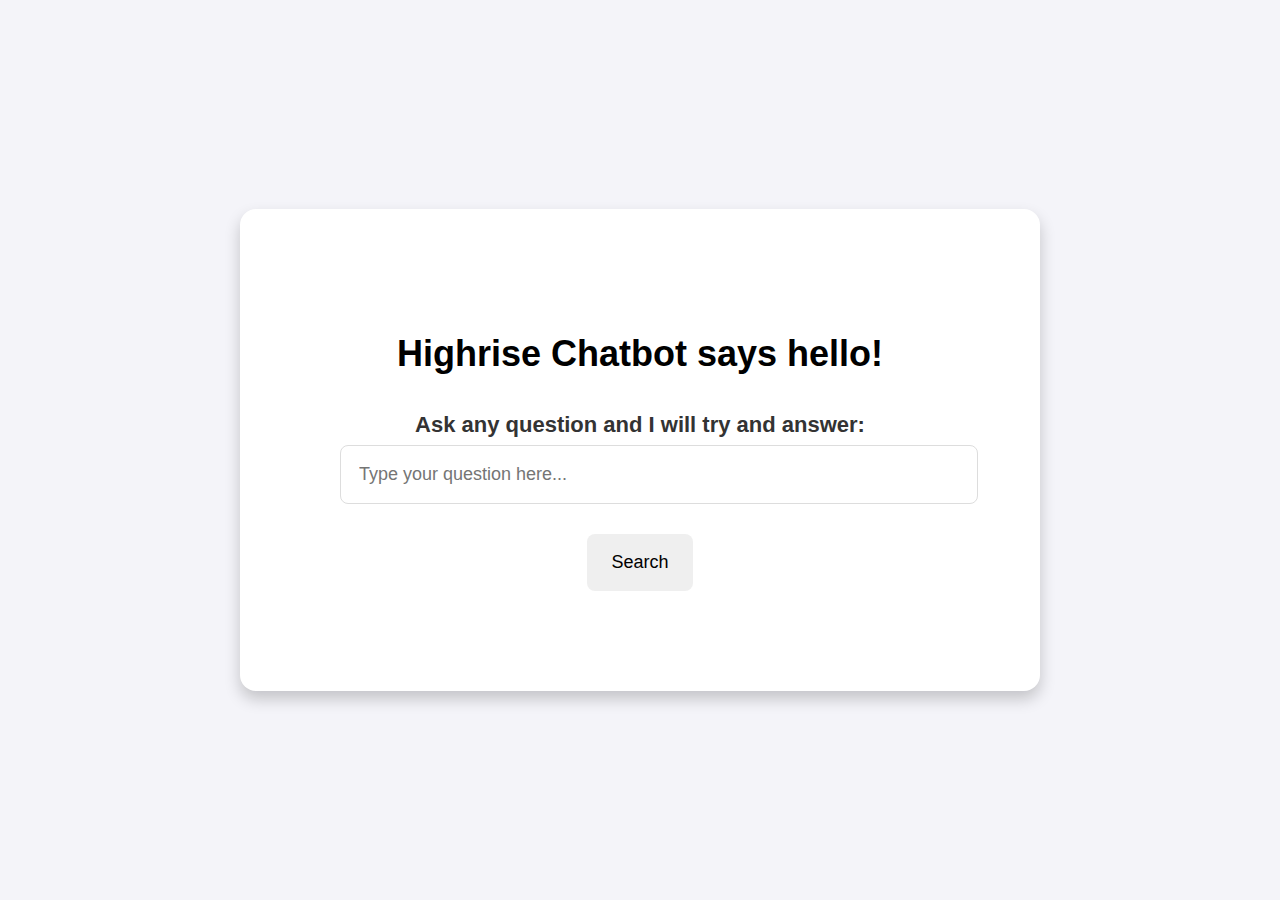
==== templates/index.html @ d3880989 "finished model and basic page" ====
<!DOCTYPE html>
<html lang="en">
<head>
    <meta charset="UTF-8">
    <meta name="viewport" content="width=device-width, initial-scale=1.0">
    <title>Highrise Chatbot</title>
    <link rel="stylesheet" href="/static/styles.css">
</head>
<body>
    <div class="container">
        <h1>Highrise Chatbot says hello!</h1>
        <form id="search-form">
            <label for="question">Ask any question and I will try and answer:</label>
            <input type="text" id="question" name="question" placeholder="Type your question here..." required>
            <button type="submit">Search</button>
        </form>
    </div>
    <script>
        document.getElementById("search-form").addEventListener("submit", (e) => {
            e.preventDefault();
            const question = document.getElementById("question").value;

            fetch("/search", {
                method: "POST",
                headers: { "Content-Type": "application/json" },
                body: JSON.stringify({ question }),
            })
            .then((response) => response.json())
            .then((data) => {
                if (data.redirect_url) {
                    window.location.href = data.redirect_url;
                } else {
                    alert("Error: Could not find an answer.");
                }
            })
            .catch((error) => {
                console.error("Error:", error);
                alert("An error occurred. Please try again.");
            });
        });
    </script>
</body>
</html>
---- static/styles.css ----
/* General body styling */
body {
    font-family: Arial, sans-serif;
    background-color: #f4f4f9;
    margin: 0;
    padding: 0;
    display: flex;
    justify-content: center;
    align-items: center;
    min-height: 100vh;
}

/* General container styling */
.container, .response-container, .error-container {
    background: white;
    padding: 100px;
    border-radius: 16px;
    box-shadow: 0 8px 16px rgba(0, 0, 0, 0.2);
    text-align: center;
    width: 100%;
    max-width: 600px;
    margin: 40px auto;
}

/* Index-specific container */
.container {
    display: flex;
    flex-direction: column;
    justify-content: center;
    align-items: center;
}

/* Response-specific container */
.response-container {
    display: flex;
    flex-direction: column;
    justify-content: space-between;
    align-items: center;
}

/* Error-specific container */
.error-container {
    display: flex;
    flex-direction: column;
    justify-content: center;
    align-items: center;
}

/* Header styling */
h1 {
    font-size: 36px;
    margin-bottom: 30px;
}

/* Label and paragraph text */
label, p, .question, .answer {
    font-size: 22px;
    line-height: 1.8;
    color: #333;
    margin-bottom: 20px;
}

label {
    font-weight: bold;
}

/* Text-specific adjustments for response page */
.question strong, .answer strong {
    font-weight: bold;
    color: #000;
}

/* Input field styling */
input {
    width: 100%;
    padding: 18px;
    font-size: 18px;
    border: 1px solid #ddd;
    border-radius: 8px;
    margin-bottom: 30px;
}

input:focus {
    border-color: #007bff;
    outline: none;
}

/* Buttons */
button, .feedback-button, .back-button {
    padding: 18px 24px;
    border: none;
    border-radius: 8px;
    font-size: 18px;
    cursor: pointer;
    transition: background-color 0.3s ease;
}

button:hover, .feedback-button:hover, .back-button:hover {
    background-color: #0056b3;
}

.feedback-button {
    background-color: #007bff;
    color: white;
}

.back-button {
    background-color: #28a745;
    color: white;
    text-decoration: none;
}

.back-button:hover {
    background-color: #218838;
}

/* Source link styling */
.source {
    margin: 20px 0;
    font-size: 18px;
    color: #444;
}

.source a {
    color: #007bff;
    text-decoration: none;
    font-weight: bold;
    transition: color 0.3s ease;
}

.source a:hover {
    color: #0056b3;
}

/* Responsive styles */
@media (max-width: 768px) {
    .container, .response-container, .error-container {
        padding: 30px;
    }

    h1 {
        font-size: 28px;
    }

    label, p, .question, .answer {
        font-size: 20px;
    }

    input {
        padding: 16px;
        font-size: 16px;
    }

    button, .feedback-button, .back-button {
        padding: 16px 20px;
        font-size: 16px;
    }
}

@media (max-width: 480px) {
    .container, .response-container, .error-container {
        padding: 20px;
    }

    h1 {
        font-size: 24px;
    }

    label, p, .question, .answer {
        font-size: 18px;
    }

    input {
        padding: 14px;
        font-size: 14px;
    }

    button, .feedback-button, .back-button {
        padding: 14px 18px;
        font-size: 14px;
    }
}
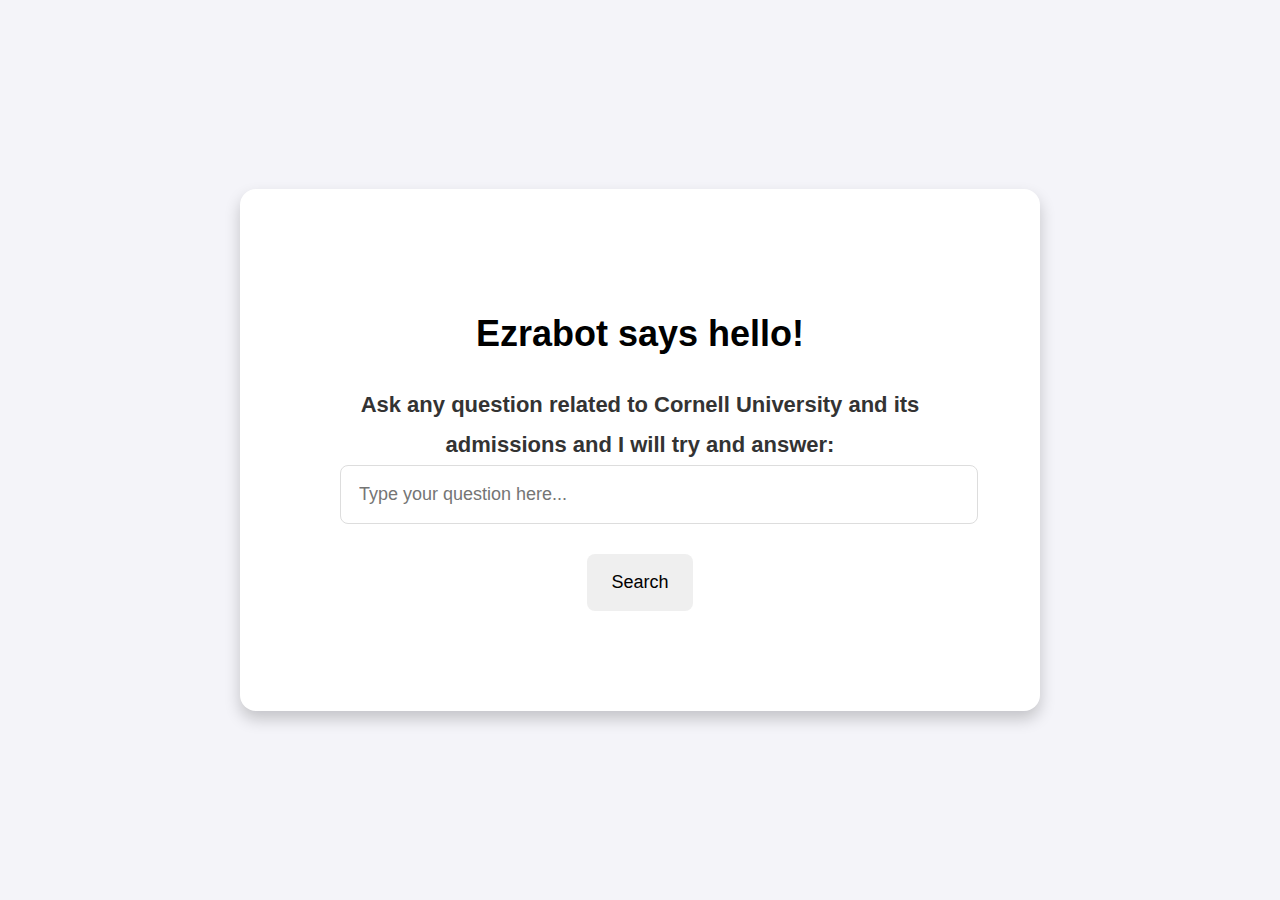
==== commit 51330c4d: "some html changes" ====
--- a/templates/index.html
+++ b/templates/index.html
@@ -3,14 +3,14 @@
 <head>
     <meta charset="UTF-8">
     <meta name="viewport" content="width=device-width, initial-scale=1.0">
-    <title>Highrise Chatbot</title>
+    <title>Ezrabot</title>
     <link rel="stylesheet" href="/static/styles.css">
 </head>
 <body>
     <div class="container">
-        <h1>Highrise Chatbot says hello!</h1>
+        <h1>Ezrabot says hello!</h1>
         <form id="search-form">
-            <label for="question">Ask any question and I will try and answer:</label>
+            <label for="question">Ask any question related to Cornell University and its admissions and I will try and answer:</label>
             <input type="text" id="question" name="question" placeholder="Type your question here..." required>
             <button type="submit">Search</button>
         </form>
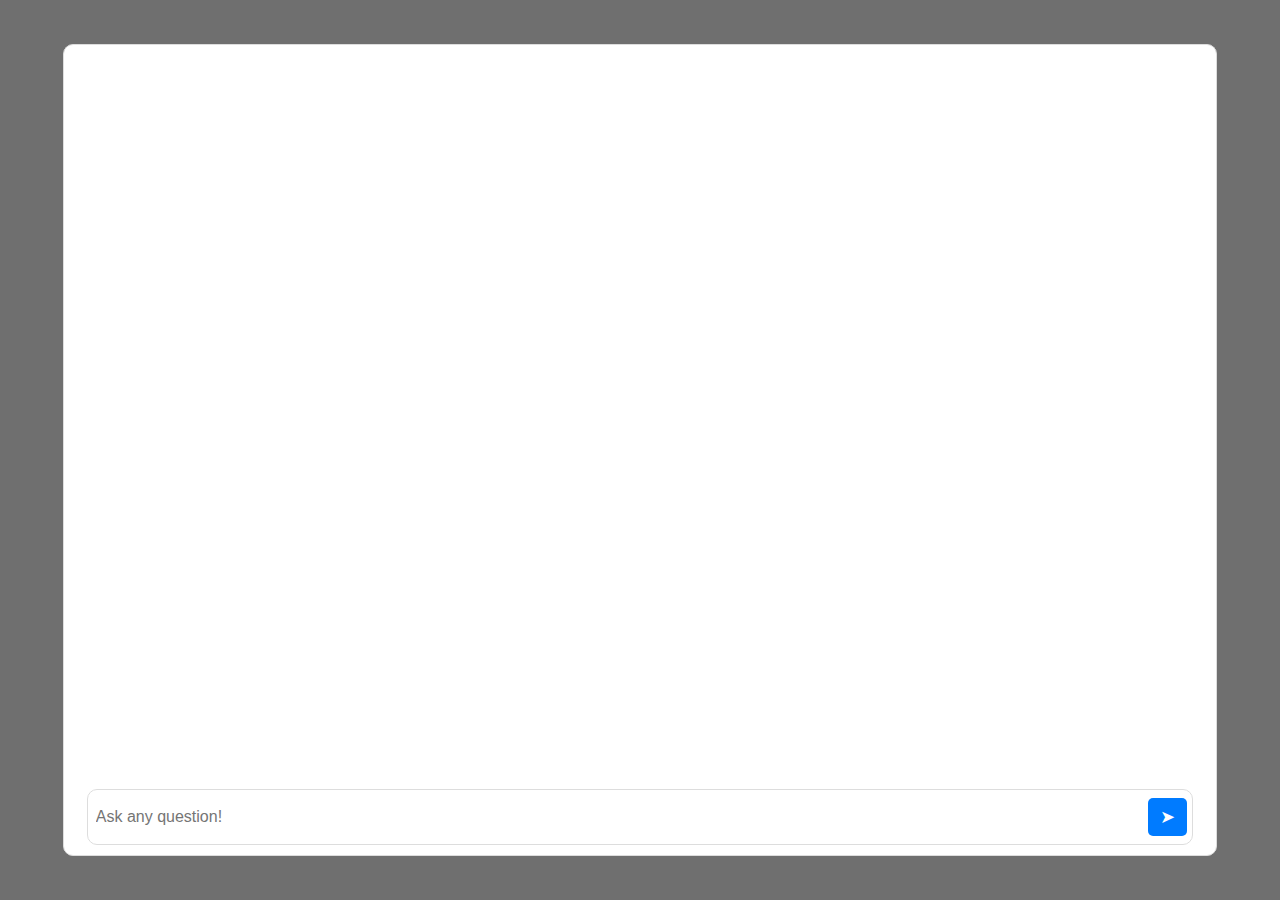
==== commit a48a785c: "revamp chat page, added sqlite db, cleaning" ====
--- a/templates/index.html
+++ b/templates/index.html
@@ -7,37 +7,13 @@
     <link rel="stylesheet" href="/static/styles.css">
 </head>
 <body>
-    <div class="container">
-        <h1>Ezrabot says hello!</h1>
-        <form id="search-form">
-            <label for="question">Ask any question related to Cornell University and its admissions and I will try and answer:</label>
-            <input type="text" id="question" name="question" placeholder="Type your question here..." required>
-            <button type="submit">Search</button>
-        </form>
+    <div class="chat-container">
+        <div id="chat-box"></div>
+        <div class="input-container">
+            <input type="text" id="user-input" placeholder="Ask any question!" />
+            <button id="send-btn">➤</button>
+        </div>
     </div>
-    <script>
-        document.getElementById("search-form").addEventListener("submit", (e) => {
-            e.preventDefault();
-            const question = document.getElementById("question").value;
-
-            fetch("/search", {
-                method: "POST",
-                headers: { "Content-Type": "application/json" },
-                body: JSON.stringify({ question }),
-            })
-            .then((response) => response.json())
-            .then((data) => {
-                if (data.redirect_url) {
-                    window.location.href = data.redirect_url;
-                } else {
-                    alert("Error: Could not find an answer.");
-                }
-            })
-            .catch((error) => {
-                console.error("Error:", error);
-                alert("An error occurred. Please try again.");
-            });
-        });
-    </script>
+    <script src="/static/script.js"></script>
 </body>
 </html>
--- a/static/styles.css
+++ b/static/styles.css
@@ -1,7 +1,6 @@
-/* General body styling */
 body {
     font-family: Arial, sans-serif;
-    background-color: #f4f4f9;
+    background-color: #6f6f6f;
     margin: 0;
     padding: 0;
     display: flex;
@@ -10,140 +9,114 @@
     min-height: 100vh;
 }
 
-/* General container styling */
-.container, .response-container, .error-container {
+.chat-container {
+    width: 90%;
+    height: 90vh;
+    display: flex;
+    flex-direction: column;
+    border: 1px solid #ddd;
+    border-radius: 10px;
+    overflow: hidden;
     background: white;
-    padding: 100px;
-    border-radius: 16px;
-    box-shadow: 0 8px 16px rgba(0, 0, 0, 0.2);
-    text-align: center;
-    width: 100%;
-    max-width: 600px;
-    margin: 40px auto;
 }
 
-/* Index-specific container */
-.container {
+#chat-box {
+    flex: 1;
+    padding: 10px;
+    overflow-y: auto;
     display: flex;
     flex-direction: column;
-    justify-content: center;
-    align-items: center;
 }
 
-/* Response-specific container */
-.response-container {
-    display: flex;
-    flex-direction: column;
-    justify-content: space-between;
-    align-items: center;
+.chat-message {
+    max-width: 60%;
+    padding: 10px 15px;
+    border-radius: 15px;
+    margin: 5px 0;
+    word-wrap: break-word;
 }
 
-/* Error-specific container */
-.error-container {
-    display: flex;
-    flex-direction: column;
-    justify-content: center;
-    align-items: center;
+.user {
+    background-color: #007bff;
+    color: white;
+    align-self: flex-end;
 }
 
-/* Header styling */
-h1 {
-    font-size: 36px;
-    margin-bottom: 30px;
+.bot {
+    background-color: #f1f1f1;
+    color: black;
+    align-self: flex-start;
 }
 
-/* Label and paragraph text */
-label, p, .question, .answer {
-    font-size: 22px;
-    line-height: 1.8;
-    color: #333;
-    margin-bottom: 20px;
+.feedback-buttons {
+    display: flex;
+    gap: 10px;
+    margin-top: 5px;
 }
 
-label {
-    font-weight: bold;
+.feedback-buttons button {
+    background: none;
+    border: none;
+    font-size: 18px;
+    cursor: pointer;
+    transition: transform 0.2s ease;
 }
 
-/* Text-specific adjustments for response page */
-.question strong, .answer strong {
-    font-weight: bold;
-    color: #000;
+.feedback-buttons button:hover {
+    transform: scale(1.2);
 }
 
-/* Input field styling */
-input {
-    width: 100%;
-    padding: 18px;
-    font-size: 18px;
+.input-container {
+    width: 95%;
     border: 1px solid #ddd;
-    border-radius: 8px;
-    margin-bottom: 30px;
+    border-radius: 10px;
+    display: flex;
+    align-items: center;
+    margin: auto;
+    margin-bottom: 10px;
+    overflow: hidden;
+    padding: 5px;
 }
 
-input:focus {
-    border-color: #007bff;
+#user-input {
+    flex: 1;
+    padding: 3px;
+    margin-top: 10px;
+    margin-bottom: 10px;
+    border: none;
+    border-radius: 5px;
     outline: none;
+    font-size: 16px;
 }
 
-/* Buttons */
-button, .feedback-button, .back-button {
-    padding: 18px 24px;
+#send-btn {
+    padding: 8px 12px;
+    color: white;
+    background-color: #007bff;
     border: none;
-    border-radius: 8px;
+    border-radius: 5px;
+    cursor: pointer;
+    margin-left: 8px;
     font-size: 18px;
-    cursor: pointer;
-    transition: background-color 0.3s ease;
 }
 
-button:hover, .feedback-button:hover, .back-button:hover {
+#send-btn:hover {
     background-color: #0056b3;
 }
 
-.feedback-button {
-    background-color: #007bff;
-    color: white;
+#chat-box::-webkit-scrollbar {
+    width: 5px;
 }
 
-.back-button {
-    background-color: #28a745;
-    color: white;
-    text-decoration: none;
+#chat-box::-webkit-scrollbar-thumb {
+    background: #bbb;
+    border-radius: 5px;
 }
 
-.back-button:hover {
-    background-color: #218838;
-}
-
-/* Source link styling */
-.source {
-    margin: 20px 0;
-    font-size: 18px;
-    color: #444;
-}
-
-.source a {
-    color: #007bff;
-    text-decoration: none;
-    font-weight: bold;
-    transition: color 0.3s ease;
-}
-
-.source a:hover {
-    color: #0056b3;
-}
-
-/* Responsive styles */
+/* Responsive styling */
 @media (max-width: 768px) {
-    .container, .response-container, .error-container {
-        padding: 30px;
-    }
-
     h1 {
         font-size: 28px;
-    }
-
-    label, p, .question, .answer {
-        font-size: 20px;
     }
 
     input {
@@ -151,23 +124,15 @@
         font-size: 16px;
     }
 
-    button, .feedback-button, .back-button {
+    #send-btn {
         padding: 16px 20px;
         font-size: 16px;
     }
 }
 
 @media (max-width: 480px) {
-    .container, .response-container, .error-container {
-        padding: 20px;
-    }
-
     h1 {
         font-size: 24px;
-    }
-
-    label, p, .question, .answer {
-        font-size: 18px;
     }
 
     input {
@@ -175,8 +140,8 @@
         font-size: 14px;
     }
 
-    button, .feedback-button, .back-button {
-        padding: 14px 18px;
-        font-size: 14px;
+    #send-btn {
+        padding: 6px 10px;
+        font-size: 16px;
     }
 }
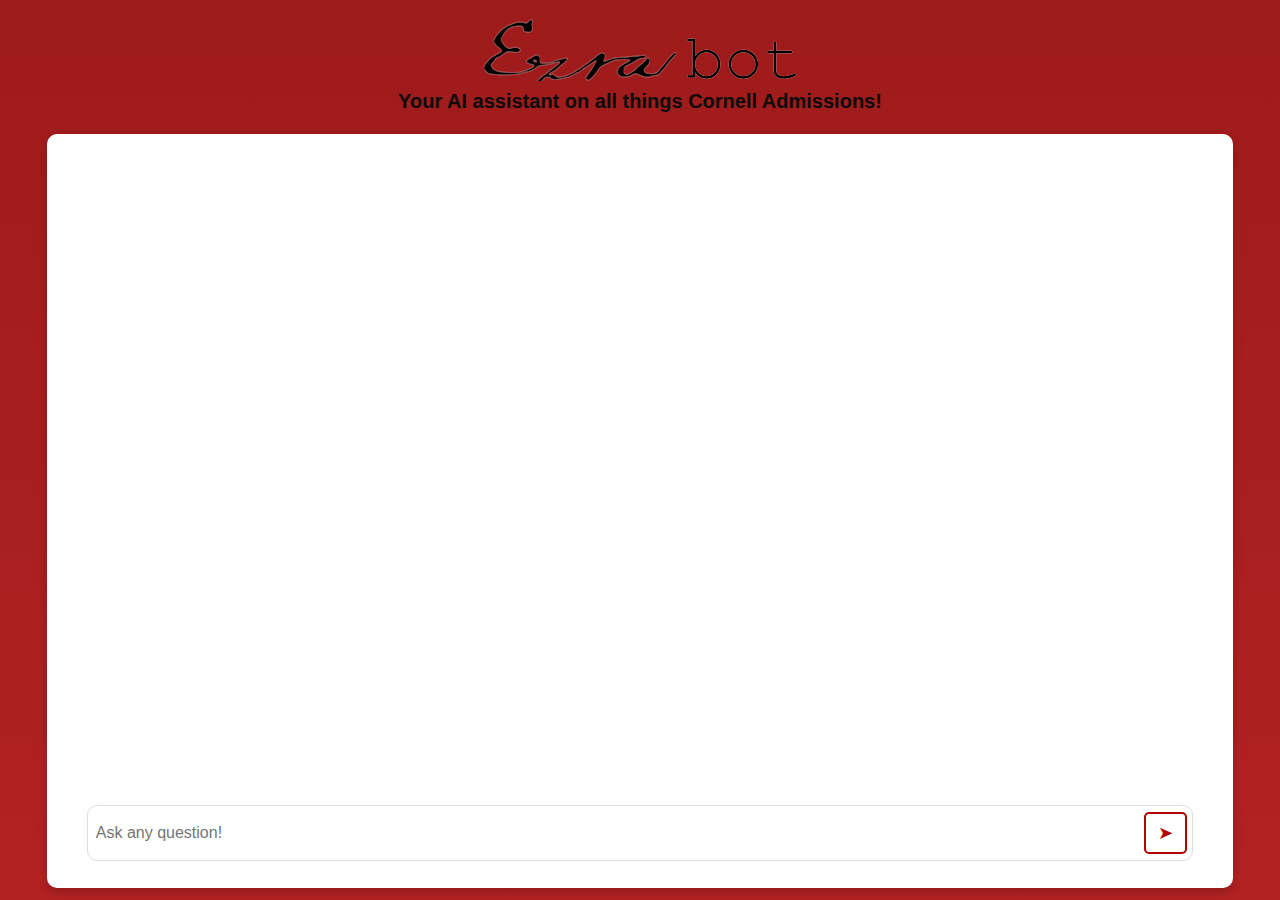
==== commit f8aaaa3a: "added logo, qol animations on chatbot, feedback system, bug fixes on llm" ====
--- a/templates/index.html
+++ b/templates/index.html
@@ -5,13 +5,20 @@
     <meta name="viewport" content="width=device-width, initial-scale=1.0">
     <title>Ezrabot</title>
     <link rel="stylesheet" href="/static/styles.css">
+    <link rel="icon" type="image/png" href="/static/favicon.png">
 </head>
 <body>
-    <div class="chat-container">
-        <div id="chat-box"></div>
-        <div class="input-container">
-            <input type="text" id="user-input" placeholder="Ask any question!" />
-            <button id="send-btn">➤</button>
+    <div class="chat-wrapper">
+        <div class="logo-container">
+            <img src="/static/logo.png" alt="Ezrabot" class="bot-logo">
+            <h2 class="chat-title">Your AI assistant on all things Cornell Admissions!</h2>
+        </div>
+        <div class="chat-container">
+            <div id="chat-box"></div>
+            <div class="input-container">
+                <input type="text" id="user-input" placeholder="Ask any question!" />
+                <button id="send-btn">➤</button>
+            </div>
         </div>
     </div>
     <script src="/static/script.js"></script>
--- a/static/styles.css
+++ b/static/styles.css
@@ -1,6 +1,6 @@
 body {
-    font-family: Arial, sans-serif;
-    background-color: #6f6f6f;
+    font-family: Verdana, sans-serif;
+    background: linear-gradient(to bottom, #9e1b1b, #b22222);
     margin: 0;
     padding: 0;
     display: flex;
@@ -9,15 +9,45 @@
     min-height: 100vh;
 }
 
+.chat-wrapper {
+    display: flex;
+    flex-direction: column;
+    align-items: center;
+    justify-content: center;
+    width: 100%;
+    height: 100vh;
+}
+
+.logo-container {
+    text-align: center;
+    padding: 5px 0;
+}
+
+.chat-logo {
+    max-width: 100px;
+    height: auto;
+    display: block;
+    margin: 0 auto;
+}
+
+.chat-title {
+    text-align: center;
+    font-size: 20px;
+    color: rgb(11, 11, 11);
+    margin-top: 5px;
+}
+
 .chat-container {
     width: 90%;
-    height: 90vh;
+    height: 80vh;
     display: flex;
     flex-direction: column;
-    border: 1px solid #ddd;
+    border: 2px solid rgba(255, 255, 255, 0.3);
     border-radius: 10px;
     overflow: hidden;
     background: white;
+    box-shadow: 0 4px 10px rgba(0, 0, 0, 0.2);
+    padding: 15px;
 }
 
 #chat-box {
@@ -32,12 +62,13 @@
     max-width: 60%;
     padding: 10px 15px;
     border-radius: 15px;
-    margin: 5px 0;
+    margin: 8px 0;
     word-wrap: break-word;
+    box-shadow: 2px 4px 10px rgba(0, 0, 0, 0.1);
 }
 
 .user {
-    background-color: #007bff;
+    background-color: #B31B1B;
     color: white;
     align-self: flex-end;
 }
@@ -91,9 +122,9 @@
 
 #send-btn {
     padding: 8px 12px;
-    color: white;
-    background-color: #007bff;
-    border: none;
+    color: #b30000;
+    background-color: white;
+    border: 2px solid #b30000;
     border-radius: 5px;
     cursor: pointer;
     margin-left: 8px;
@@ -101,7 +132,8 @@
 }
 
 #send-btn:hover {
-    background-color: #0056b3;
+    color: white;
+    background-color: #941b1b;
 }
 
 #chat-box::-webkit-scrollbar {
@@ -145,3 +177,12 @@
         font-size: 16px;
     }
 }
+
+@keyframes fadeIn {
+    from { opacity: 0; transform: translateY(10px); }
+    to { opacity: 1; transform: translateY(0); }
+}
+
+.fade-in {
+    animation: fadeIn 0.3s ease-in-out;
+}